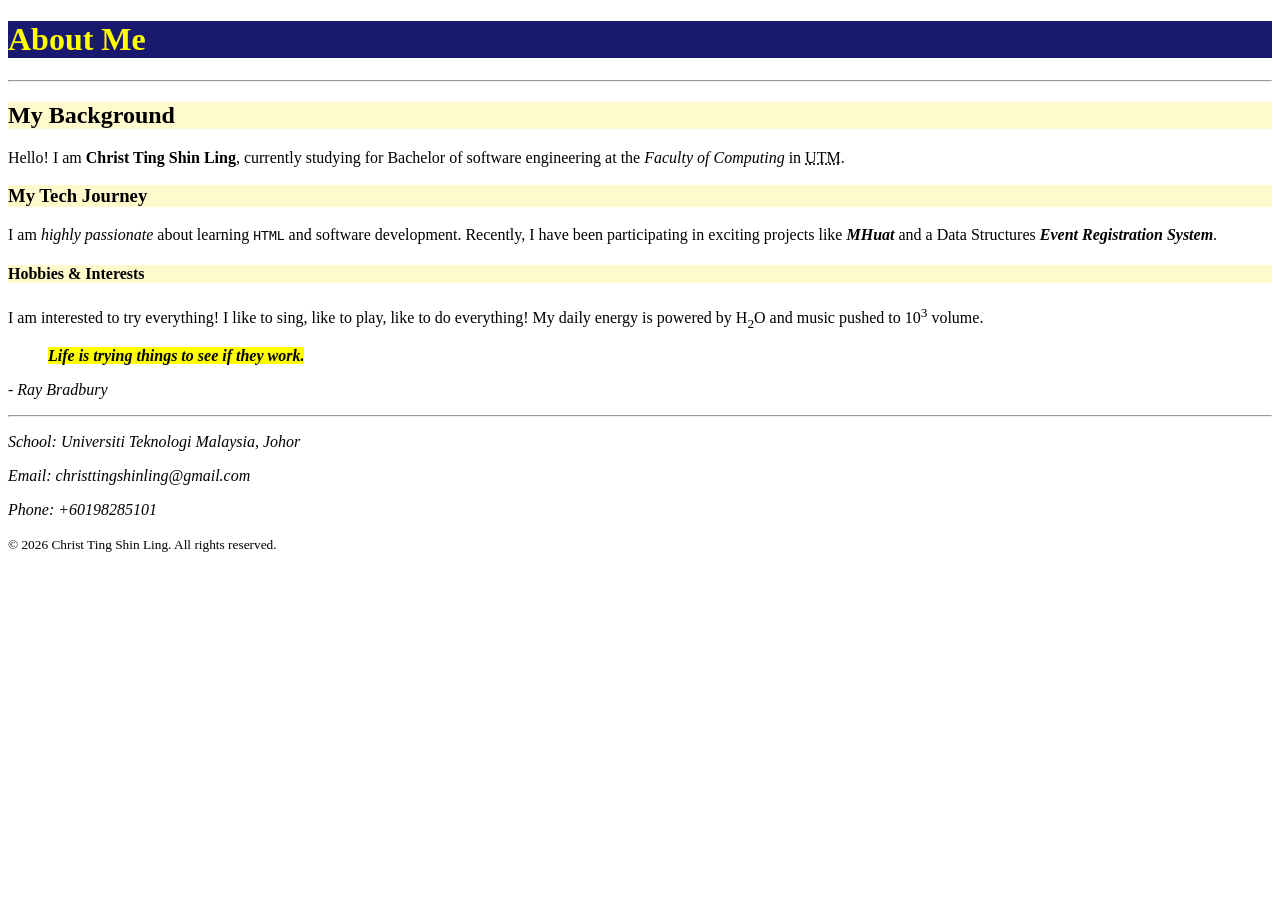
==== about.html @ 3e87df26 "task 2" ====
<!DOCTYPE html>
<html lang="en">
<head>
	<meta charset="UTF-8">
	<meta name="viewport" content="width=device-width, initial-scale=1.0">
	<title>About Me - Christ's Portfolio</title>
</head>
<body>
	<header>
		<h1 style="color: yellow; font-family:verdana ; background-color: midnightblue;">About Me</h1>
	</header>
<hr>
<main>
	<h2 style="background-color: lemonchiffon;">My Background</h2>
	<!--strong and em are semantic tags (meaning), while b and i are stylistic tags (visual).-->
	<p>Hello! I am <strong>Christ Ting Shin Ling</strong>, currently studying for Bachelor of software engineering at the <dfn>Faculty of Computing</dfn> in <abbr title="Universiti Teknologi Malaysia">UTM</abbr>.</p>

	<h3 style="background-color: lemonchiffon;">My Tech Journey</h3>
	<p>I am <em>highly passionate</em> about learning <code>HTML</code> and software development. Recently, I have been participating in exciting projects like <b><i>MHuat</i></b> and a Data Structures <b><i>Event Registration System</i></b>.</p>

	<h4 style="background-color: lemonchiffon;">Hobbies & Interests</h4>
	<p>I am interested to try everything! I like to sing, like to play, like to do everything! My daily energy is powered by H<sub>2</sub>O and music pushed to 10<sup>3</sup> volume.</p>

	<blockquote cite="https://en.wikiquote.org/wiki/Ray_Bradbury">
		<mark><i><b>Life is trying things to see if they work.</b></i></mark>
	</blockquote>
	<p>- <cite>Ray Bradbury</cite></p>

	
	</main>
<hr>
<footer>
		<address>
			<p>School: Universiti Teknologi Malaysia, Johor</p>
			<p>Email: christtingshinling@gmail.com</p>
			<p>Phone: +60198285101</p>
		</address>
		<p><small>&copy; 2026 Christ Ting Shin Ling. All rights reserved.</small></p>
</footer>

</body>
</html>
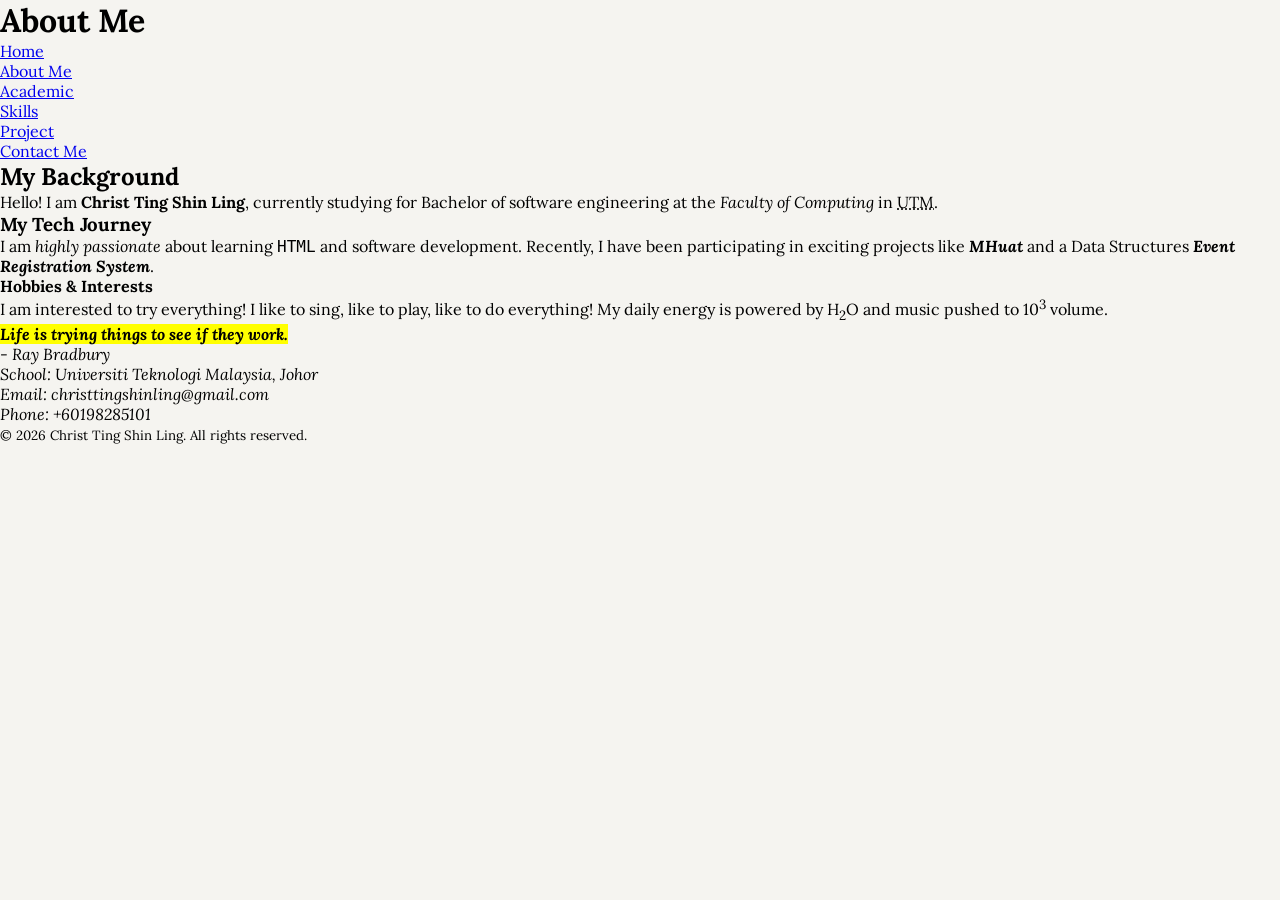
==== commit 303a9156: "CSS task 1" ====
--- a/about.html
+++ b/about.html
@@ -4,37 +4,55 @@
 	<meta charset="UTF-8">
 	<meta name="viewport" content="width=device-width, initial-scale=1.0">
 	<title>About Me - Christ's Portfolio</title>
+
+	<link rel="stylesheet" href="style.css">
+
 </head>
 <body>
 	<header>
-		<h1 style="color: yellow; font-family:verdana ; background-color: midnightblue;">About Me</h1>
+		<h1>About Me</h1>
 	</header>
-<hr>
+<nav>
+        <ul>
+        	<li><a href="index.html">Home</a></li>
+            <li><a href="about.html">About Me</a></li>
+            <li><a href="academic.html">Academic</a></li>
+            <li><a href="skills.html">Skills</a></li>
+            <li><a href="projects.html">Project</a></li>
+            <li><a href="contact.html">Contact Me</a></li>
+        </ul>
+    </nav>
+
 <main>
-	<h2 style="background-color: lemonchiffon;">My Background</h2>
+	<section>
+	<h2>My Background</h2>
 	<!--strong and em are semantic tags (meaning), while b and i are stylistic tags (visual).-->
 	<p>Hello! I am <strong>Christ Ting Shin Ling</strong>, currently studying for Bachelor of software engineering at the <dfn>Faculty of Computing</dfn> in <abbr title="Universiti Teknologi Malaysia">UTM</abbr>.</p>
+	<!--Include a short <abbr title="..."> example (e.g. HTML, CSS, API) and a <dfn> for a term you define-->
 
-	<h3 style="background-color: lemonchiffon;">My Tech Journey</h3>
+	<h3>My Tech Journey</h3>
 	<p>I am <em>highly passionate</em> about learning <code>HTML</code> and software development. Recently, I have been participating in exciting projects like <b><i>MHuat</i></b> and a Data Structures <b><i>Event Registration System</i></b>.</p>
 
-	<h4 style="background-color: lemonchiffon;">Hobbies & Interests</h4>
+	<h4>Hobbies & Interests</h4>
+	<!-- Use <sup> and <sub> at least once each (e.g. footnote reference or a chemical formula) -->
 	<p>I am interested to try everything! I like to sing, like to play, like to do everything! My daily energy is powered by H<sub>2</sub>O and music pushed to 10<sup>3</sup> volume.</p>
-
+<!--Add a <blockquote cite="..."> with a meaningful quote and a <cite> element attributing the source -->
 	<blockquote cite="https://en.wikiquote.org/wiki/Ray_Bradbury">
+<!--Add a <mark> to highlight a key phrase-->
 		<mark><i><b>Life is trying things to see if they work.</b></i></mark>
 	</blockquote>
 	<p>- <cite>Ray Bradbury</cite></p>
 
-	
+	</section>
 	</main>
-<hr>
+
 <footer>
 		<address>
 			<p>School: Universiti Teknologi Malaysia, Johor</p>
 			<p>Email: christtingshinling@gmail.com</p>
 			<p>Phone: +60198285101</p>
 		</address>
+		<!-- <small> for a legal/copyright notice in the footer-->
 		<p><small>&copy; 2026 Christ Ting Shin Ling. All rights reserved.</small></p>
 </footer>
 
--- a/style.css
+++ b/style.css
@@ -0,0 +1,47 @@
+/* 1. Import Google Fonts */
+@import url('https://fonts.googleapis.com/css2?family=Lora:ital,wght@0,400;0,700;1,400&family=Playfair+Display:wght@700;900&display=swap');
+
+/* 2. Design Token System (At least 12 variables) */
+:root {
+    /* 2 Primary Colors */
+    --color-primary: #1a1a2e;    
+    --color-secondary: #16213e;  
+
+    /* 2 Accent Colors */
+    --color-accent: #e8d5b7;   
+    --color-dark-accent: #1a1a1a; 
+
+    /* 3 Neutral Surfaces/Greys */
+    --color-white: #FFFFFF;      
+    --color-surface: #f5f4f0;    
+    --color-grey: #cccccc;       
+
+    /* 2 Font Families */
+    --font-heading: 'Playfair Display', serif;
+    --font-body: 'Lora', Georgia, serif;
+
+    /* 3 Spacing Values */
+    --space-sm: 0.8rem;  
+    --space-md: 1.6rem;  
+    --space-lg: 3.2rem;  
+}
+
+/* 3. CSS Reset Block  */
+html {
+    font-size: 62.5%; /* This makes 1rem equal to exactly 10px */
+}
+/* ‘*’ (Universal Selector）: Selects absolutely every element on the webpage.*/
+* {
+    box-sizing: border-box;
+    margin: 0;
+    padding: 0;
+}
+
+body {
+    margin: 0; /* Removing default body margin */
+    padding: 0; /* Removing default body padding */
+    font-family: var(--font-body);
+    font-size: 1.6rem; 
+    background-color: var(--color-surface);
+}
+
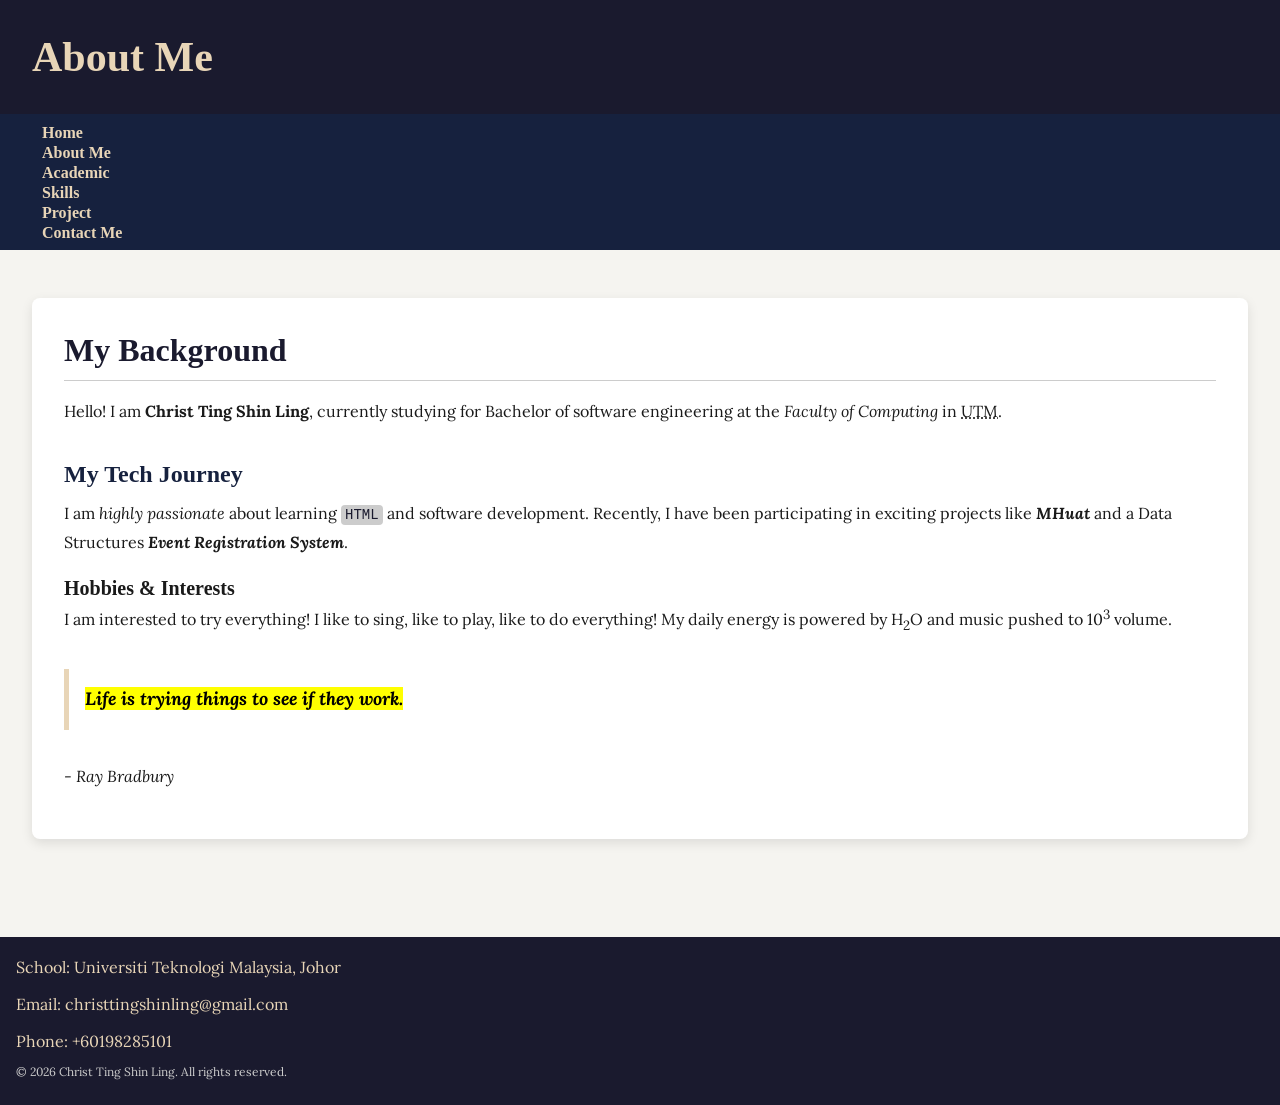
==== commit 119e0990: "CSS task 2" ====
--- a/about.html
+++ b/about.html
@@ -24,7 +24,7 @@
     </nav>
 
 <main>
-	<section>
+	<section><div class="card">
 	<h2>My Background</h2>
 	<!--strong and em are semantic tags (meaning), while b and i are stylistic tags (visual).-->
 	<p>Hello! I am <strong>Christ Ting Shin Ling</strong>, currently studying for Bachelor of software engineering at the <dfn>Faculty of Computing</dfn> in <abbr title="Universiti Teknologi Malaysia">UTM</abbr>.</p>
--- a/style.css
+++ b/style.css
@@ -45,3 +45,223 @@
     background-color: var(--color-surface);
 }
 
+
+
+/* =========================================
+                    TASK 2
+   ========================================= */
+
+/* ---  Typographic  --- */
+h1 { 
+font-size: 4.2rem;
+ line-height: 1.2;
+  color: var(--color-accent);
+   font-family: var(--font-heading);
+    }
+
+h2 { 
+    font-size: 3.2rem; 
+    line-height: 1.3;
+     color: var(--color-primary); 
+     font-family: var(--font-heading);
+      margin-bottom: var(--space-md); 
+      border-bottom: 0.1rem solid var(--color-grey);
+       padding-bottom: var(--space-sm); 
+   }
+
+h3 { 
+    font-size: 2.4rem; 
+    line-height: 1.4; 
+    color: var(--color-secondary); 
+    font-family: var(--font-heading); 
+    margin-top: var(--space-lg); 
+    margin-bottom: var(--space-sm);
+     }
+
+h4 { 
+    font-size: 2.0rem; 
+    line-height: 1.5; 
+    color: var(--color-dark-accent); 
+    font-family: var(--font-heading); 
+}
+
+p { 
+    font-size: 1.6rem; 
+    line-height: 1.8; 
+    color: var(--color-dark-accent); 
+    margin-bottom: var(--space-md); 
+}
+
+small { 
+font-size: 1.2rem;
+ line-height: 1.5; 
+ color: var(--color-grey);
+  } 
+
+blockquote { 
+font-size: 1.8rem;
+ line-height: 1.6; 
+ color: var(--color-secondary); 
+ font-style: italic;
+  padding: var(--space-md); 
+  border-left: 0.5rem solid var(--color-accent); 
+  margin: var(--space-lg) 0; 
+} 
+code { 
+    font-family: monospace;
+ font-size: 1.4rem;
+  line-height: 1.5; 
+  color: var(--color-primary); 
+  background-color: var(--color-grey);
+   padding: 0.2rem 0.4rem; border-radius: 4px;
+    }
+
+figcaption,caption { 
+    font-size: 1.4rem; 
+    line-height: 1.5; 
+    color: var(--color-grey); 
+    margin-top: var(--space-sm); 
+}
+
+/* ---  Box Model  --- */
+
+/* Component 1: HEADER */
+header {
+    background-color: var(--color-primary); 
+    color: var(--color-white);             
+    text-align: left;
+    /* Box Model Demo 1: Padding pushes text away from the top/bottom edges of the blue box */
+    padding-top: var(--space-lg);
+    padding-bottom: var(--space-lg);
+}
+
+header h1{
+    max-width: 900px; /* Centering Trick */
+    padding-left: var(--space-lg);
+    padding-right: var(--space-lg);
+}
+
+header p {
+    color: var(--color-accent); 
+    font-size: 1.6rem;
+    
+    /* The 900px Centering Trick */
+    max-width: 900px;
+    padding-left: var(--space-lg);
+    padding-right: var(--space-lg);
+}
+
+/* Component 2: VERTICAL NAVIGATION MENU */
+nav {
+    background-color: var(--color-secondary); 
+    color: var(--color-white);
+    padding-top: var(--space-sm);
+    padding-bottom: var(--space-sm);
+}
+
+nav ul {
+    list-style: none;   
+    max-width: 900px; padding-left: var(--space-lg); padding-right: var(--space-lg);                         
+}
+
+nav li {
+    margin-right: var(--space-lg); 
+}
+
+/* Distinct Anchor States  */
+/*默认状态*/
+nav a:link {
+    text-decoration: none; 
+    color: var(--color-accent);                
+    font-family: var(--font-heading); 
+    font-size: 1.6rem;
+    font-weight: bold;
+    padding: 0.5rem 1rem;
+    border-radius: 4px; /* Radius 2 */
+    transition: 0.3s;
+}
+/*用户浏览器历史记录*/
+nav a:visited { color: #b5a38a; } 
+/*当鼠标指针悬停在链接上时触发*/
+nav a:hover { color: var(--color-primary); background-color: var(--color-accent); }
+/*按下鼠标按键的那一瞬间触发*/
+nav a:active { transform: scale(0.95); } 
+
+/* Landmark: MAIN */
+main {
+    background-color: var(--color-surface);
+    color: var(--color-dark-accent); /* 👉 Added color to fulfill Requirement 2 */
+    padding: var(--space-md) 0;
+}
+
+/* Component 3: MAIN CONTENT SECTIONS */
+section {
+    /* Box Model Demo 3: Margin creates vertical gaps between sections, Padding keeps text from hitting screen edges */
+    margin-top: var(--space-lg);
+    margin-bottom: var(--space-lg);
+    padding: 0 var(--space-lg); 
+}
+
+/* Component 4: FIGURE / CARDS */
+figure, .card {
+    background-color: var(--color-white);
+    /* Box Model Demo 4: Margin separates the card from paragraphs, Padding acts as a photo frame */
+    margin: var(--space-md) 0;
+    padding: var(--space-lg);
+    border-radius: 8px; /* Radius 3 */
+    box-shadow: 0 4px 12px rgba(0,0,0,0.1); /* Creates a 3D drop-shadow effect*/
+}
+
+
+/* --- Form Elements (Contact Page) --- */
+fieldset {
+    border: 2px solid var(--color-primary); 
+    padding: var(--space-md); 
+    margin-bottom: var(--space-lg); 
+    border-radius: 8px;
+}
+
+/*<legend> is the title of the <fieldset>*/
+legend {
+    font-family: var(--font-heading);
+    font-size: 2.0rem;
+    color: var(--color-primary); 
+    padding: 0 var(--space-sm);
+    font-weight: bold; 
+}
+
+button {
+    padding: 1.2rem 2.4rem; 
+    background-color: var(--color-primary);
+    color: var(--color-white);
+    border: none;
+    border-radius: 25px; /* Radius 4 */
+    /*变成一只指点的手*/
+    cursor: pointer;
+}
+
+/* Component 5: FOOTER */
+/* Box Model Demo 5: Margin pushes footer far below main content, Padding gives it internal space */
+footer {
+    background-color: var(--color-primary); 
+    color: var(--color-grey);            
+    text-align: left; 
+    margin-top: 5rem;
+    padding: var(--space-md); 
+}
+
+footer p {
+    color: var(--color-accent);
+    margin-bottom: var(--space-sm); 
+}
+
+footer address { font-style: normal; font-size: 1.4rem; line-height: 1.8; }
+footer small { color: var(--color-grey); display: block; margin-top: var(--space-sm); font-size: 1.2rem; }
+
+
+
+/* Accessible Focus Indicator （TAB)*/
+input:focus, textarea:focus, select:focus {
+    outline: none;
+    box-shadow: 0 0 0 3px var(--color-accent);
+}
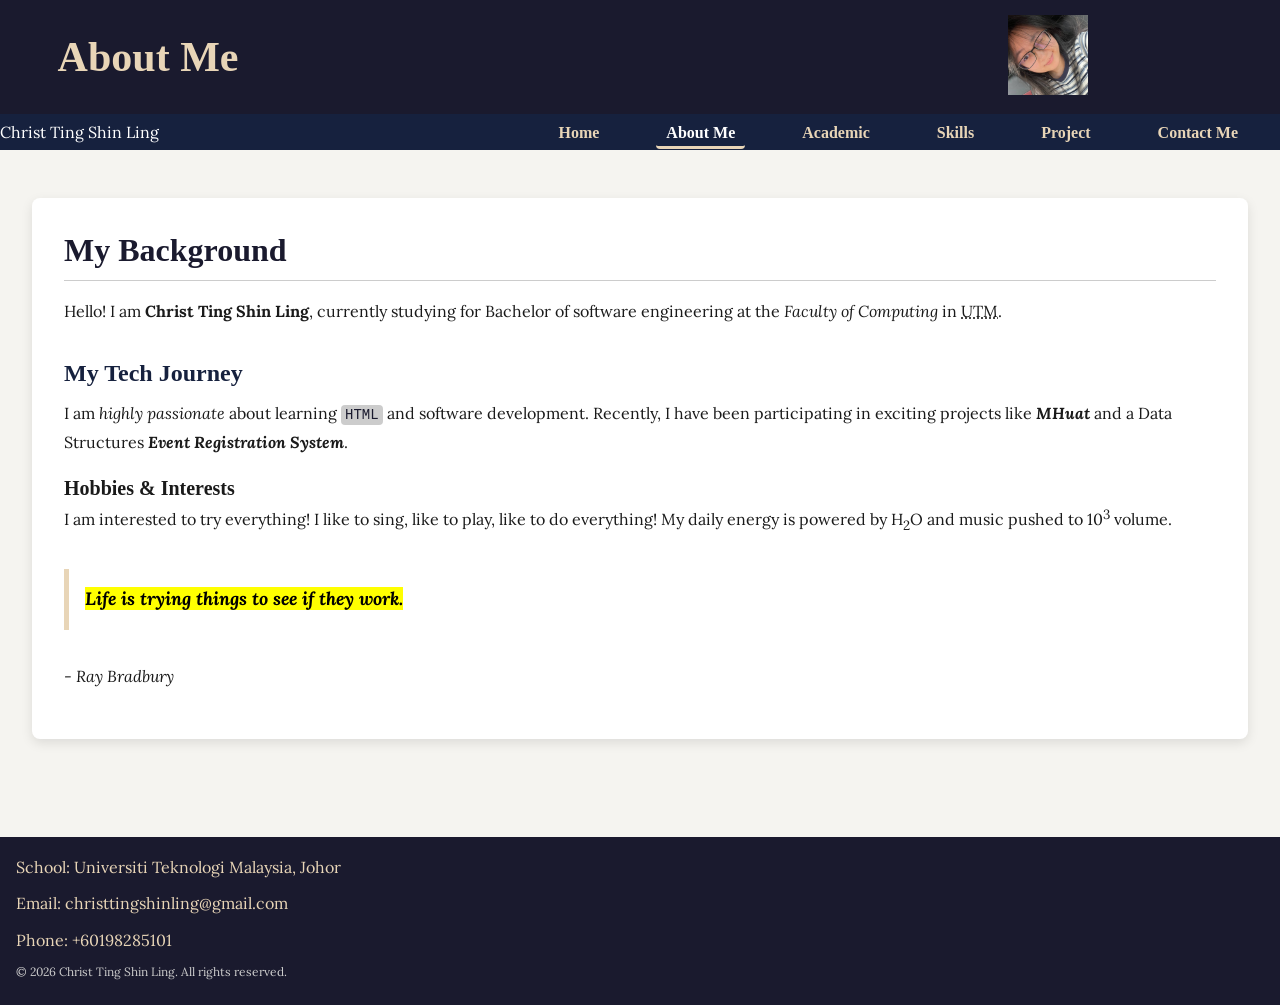
==== commit 6139a165: "CSS task3" ====
--- a/about.html
+++ b/about.html
@@ -10,12 +10,17 @@
 </head>
 <body>
 	<header>
+		<div class="header-text">
 		<h1>About Me</h1>
+		</div>
+        <div class="header-image">
+            <img src="profile.jpg" alt="Christ Ting"> </div>
 	</header>
 <nav>
+	<div class="nav-logo">Christ Ting Shin Ling</div>
         <ul>
         	<li><a href="index.html">Home</a></li>
-            <li><a href="about.html">About Me</a></li>
+            <li><a href="about.html" class="active">About Me</a></li>
             <li><a href="academic.html">Academic</a></li>
             <li><a href="skills.html">Skills</a></li>
             <li><a href="projects.html">Project</a></li>
--- a/style.css
+++ b/style.css
@@ -128,11 +128,22 @@
 /* Component 1: HEADER */
 header {
     background-color: var(--color-primary); 
-    color: var(--color-white);             
-    text-align: left;
-    /* Box Model Demo 1: Padding pushes text away from the top/bottom edges of the blue box */
-    padding-top: var(--space-lg);
-    padding-bottom: var(--space-lg);
+    color: var(--color-white); 
+    padding: 1rem 10% 1rem 2%;         
+    display: flex;
+    flex-direction: row; /* ensure layout is in row */
+   justify-content: space-between;/*push the logo to the left and links to the right.*/
+   align-items: center;
+   padding: 1.5rem 15% 1.5rem 2%;
+    width: 100%;
+
+}
+
+header .header-image img {
+    width: 80px;  
+    height: 80px; 
+    flex-shrink: 0; 
+    object-fit: cover; 
 }
 
 header h1{
@@ -157,11 +168,25 @@
     color: var(--color-white);
     padding-top: var(--space-sm);
     padding-bottom: var(--space-sm);
+    display: flex;
+    justify-content: space-between;
+    align-items: center;
+    position: sticky; /* ensure menu stay visible when scrolling */
+    top: 0;
+    z-index: 1000; /* ensure menu stay visible */
+    overflow: visible;
 }
 
 nav ul {
     list-style: none;   
-    max-width: 900px; padding-left: var(--space-lg); padding-right: var(--space-lg);                         
+    display: flex;/* let layout shown in row */
+    flex-wrap: wrap;  /* allow page stack vertically on small screen */
+    gap: 1.5rem; 
+    list-style: none;
+    margin: 0;
+    padding: 0;
+
+
 }
 
 nav li {
@@ -169,6 +194,15 @@
 }
 
 /* Distinct Anchor States  */
+nav a {
+    text-decoration: none;
+    color: var(--color-accent);
+    font-weight: bold;
+    padding: 0.5rem 1rem;
+    /* 👉 修正：严格遵守 0.2s 要求 */
+    transition: color 0.2s, background-color 0.2s; 
+}
+
 /*默认状态*/
 nav a:link {
     text-decoration: none; 
@@ -177,15 +211,17 @@
     font-size: 1.6rem;
     font-weight: bold;
     padding: 0.5rem 1rem;
-    border-radius: 4px; /* Radius 2 */
-    transition: 0.3s;
+    border-radius: 4px; 
 }
 /*用户浏览器历史记录*/
 nav a:visited { color: #b5a38a; } 
 /*当鼠标指针悬停在链接上时触发*/
 nav a:hover { color: var(--color-primary); background-color: var(--color-accent); }
 /*按下鼠标按键的那一瞬间触发*/
-nav a:active { transform: scale(0.95); } 
+nav a.active {/*let user know where they are*/
+ border-bottom: 3px solid var(--color-accent);
+    color: var(--color-white);
+} 
 
 /* Landmark: MAIN */
 main {
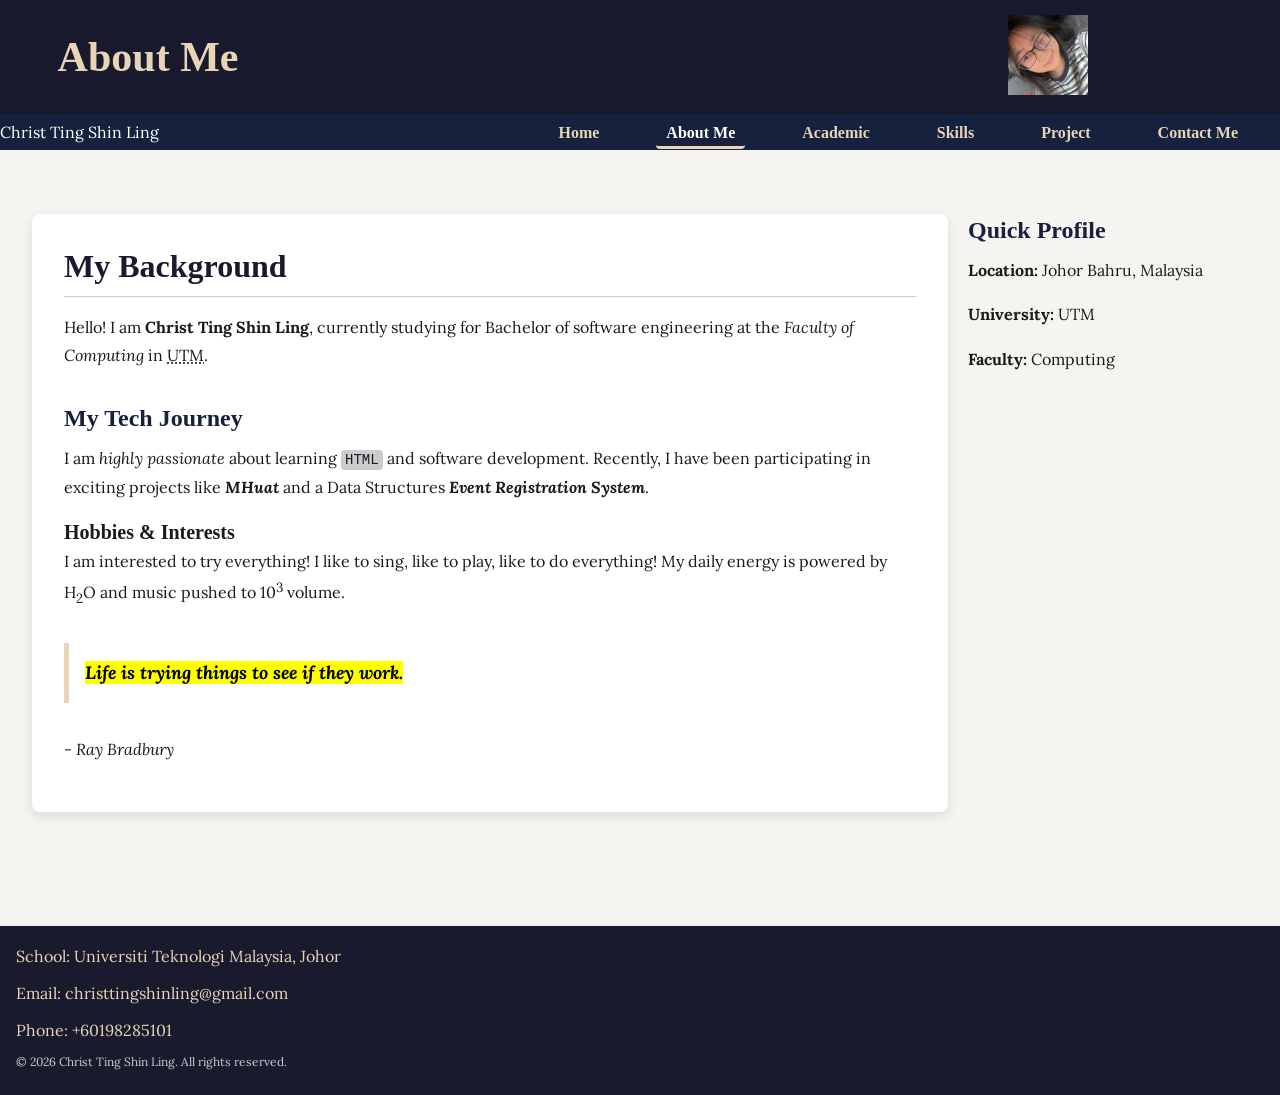
==== commit 8a13f070: "CSS task 4" ====
--- a/about.html
+++ b/about.html
@@ -28,8 +28,9 @@
         </ul>
     </nav>
 
-<main>
-	<section><div class="card">
+<div class="about-container">
+<main class="main-content">
+	<div class="card">
 	<h2>My Background</h2>
 	<!--strong and em are semantic tags (meaning), while b and i are stylistic tags (visual).-->
 	<p>Hello! I am <strong>Christ Ting Shin Ling</strong>, currently studying for Bachelor of software engineering at the <dfn>Faculty of Computing</dfn> in <abbr title="Universiti Teknologi Malaysia">UTM</abbr>.</p>
@@ -48,8 +49,16 @@
 	</blockquote>
 	<p>- <cite>Ray Bradbury</cite></p>
 
-	</section>
+</div>
+
 	</main>
+	<aside class="sidebar">
+            <h3>Quick Profile</h3>
+            <p><strong>Location:</strong> Johor Bahru, Malaysia</p>
+            <p><strong>University:</strong> UTM</p>
+            <p><strong>Faculty:</strong> Computing</p>
+    </aside>
+</div>
 
 <footer>
 		<address>
--- a/style.css
+++ b/style.css
@@ -277,7 +277,7 @@
 }
 
 /* Component 5: FOOTER */
-/* Box Model Demo 5: Margin pushes footer far below main content, Padding gives it internal space */
+/*  Margin pushes footer far below main content, Padding gives it internal space */
 footer {
     background-color: var(--color-primary); 
     color: var(--color-grey);            
@@ -300,4 +300,39 @@
 input:focus, textarea:focus, select:focus {
     outline: none;
     box-shadow: 0 0 0 3px var(--color-accent);
-}+}
+
+/* --- Task 4: Card Grid Layout --- */
+/*turns the .page-cards container into a CSS Grid layou*/
+.page-cards {
+    display: grid;
+    /* Make columns that are at least 260px wide */
+    grid-template-columns: repeat(auto-fit, minmax(260px, 1fr));
+    gap: 2rem; 
+    padding: var(--space-lg);
+    align-content: stretch;
+}
+/*Tells this specific card to stretch across 2 columns instead of just 1.*/
+.featured-card {
+    grid-column: span 2; 
+    background-color: var(--color-accent);
+    color: var(--color-white);
+}
+
+.card {
+    transition: transform 0.2s; 
+}
+
+.card:hover {
+    transform: translateY(-4px); 
+    box-shadow: 0 8px 20px rgba(0,0,0,0.15); 
+    /*add shadow effect */
+}
+/*Turns the about page container into a Grid*/
+.about-container  {
+    display: grid;
+    grid-template-columns: 1fr 280px; /* turn into 2 grid */
+    gap: 2rem;
+    padding: var(--space-lg);
+    align-items: start;/*Aligns everything to the top*/
+}
